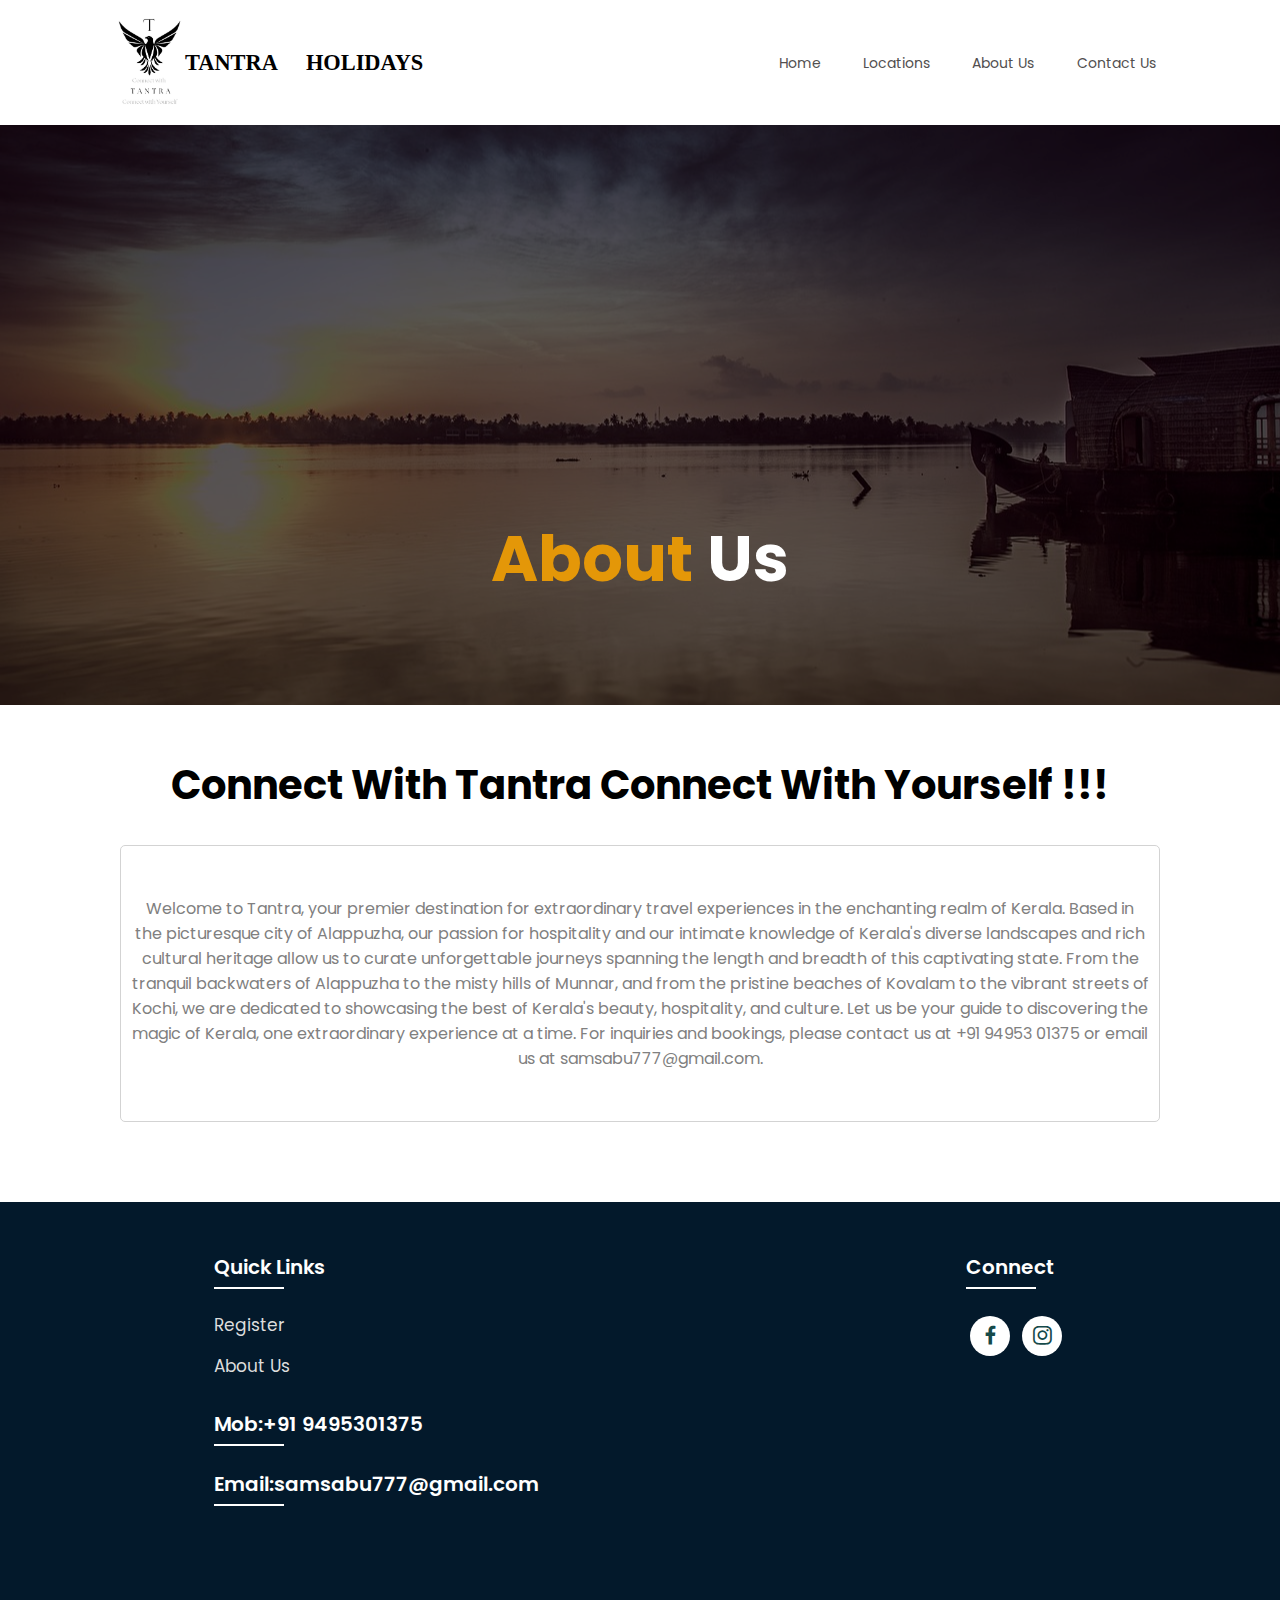
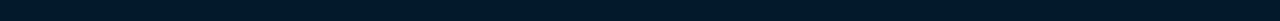
==== about.html @ 290a1324 ""edited abotus content"" ====
<!DOCTYPE html>
<html lang="en">
<head>
  <meta charset="UTF-8">
    <meta http-equiv="X-UA-Compatible" content="IE=edge">
    <meta name="viewport" content="width=device-width, initial-scale=1.0">
    <title>Tantra Holidays</title>
    <link rel="icon" href="./files/logo1.jpeg">
    <link rel="stylesheet" type="text/css" href="./css/style.css">
        <link rel="stylesheet" type="text/css" href="./css/style1.css">

    <link rel="preconnect" href="https://fonts.googleapis.com">
    <link rel="preconnect" href="https://fonts.gstatic.com" crossorigin>
    <link href="https://fonts.googleapis.com/css2?family=Paytone+One&family=Poppins:wght@100;200;300;400;500;600;700;800;900&display=swap" rel="stylesheet">
    <link rel="stylesheet"
    href="https://unpkg.com/boxicons@latest/css/boxicons.min.css">
  
  <style>
 




  .home_section {
      background-image: url('222.jpg');
      background-size: cover;
      background-position: center;
      background-repeat: no-repeat;
      color: 	#000000; /* Set text color to make it visible against the background */
      height: 580px;
    }
    .services {
    background: #fff;
    padding: 2rem 1rem;
}
   

    </style>
 
</head>
<body>
   <header>
     
    <div class="container">
      <div class="nav_bar">
        <div class="logo">
          <i class="fa-solid fa-route"></i>
            <img src="./files/logo1.jpeg" class="logo" alt="Logo" title="FirstFlight Travels " style="width:70px">
            <h4 style="font-family:emoji">TANTRA HOLIDAYS</h4>
        </div>

          <div class="menu_list">
            <a href="./index.html">Home</a>
                    <a href="./locations.html">Locations</a>
                   <!-- <a href="#package">Packages</a>-->
                    <a href="./about.html">About Us</a>
                    <a href="./contact.html">Contact Us</a>


            <!--<button class="lg_btn">Login</button>-->
          </div>
      </div>
    </div>
  </header>

  <section class="home_section">
    <div class="overlay">
      <div class="container">
        <div class="home">
          <h1><span>About</span> Us </h1>
          <div class="home_buttons">
           
            <!--<button><i class="fas fa-play"></i>Video</button>-->
          </div>
        </div>
      </div>
    </div>
  </section>
    
<section class="container">
    <div class="text">
        <h2>Connect With Tantra Connect With Yourself !!!</h2>
    </div>
    <div class="rowitems">
        <div class="container-box">
        <div class="container-image">
          
        </div>
            <p>


Welcome to Tantra, your premier destination for extraordinary travel experiences in the enchanting realm of Kerala. Based in the picturesque city of Alappuzha, our passion for hospitality and our intimate knowledge of Kerala's diverse landscapes and rich cultural heritage allow us to curate unforgettable journeys spanning the length and breadth of this captivating state. From the tranquil backwaters of Alappuzha to the misty hills of Munnar, and from the pristine beaches of Kovalam to the vibrant streets of Kochi, we are dedicated to showcasing the best of Kerala's beauty, hospitality, and culture. Let us be your guide to discovering the magic of Kerala, one extraordinary experience at a time. For inquiries and bookings, please contact us at +91 94953 01375 or email us at samsabu777@gmail.com.</p>
        </div>
    

    </div>

    </div>

</section>
<section class="footer">
    <div class="foot">
        <div class="footer-content">
            
            <div class="footlinks">
                <h4>Quick Links</h4>
                <ul>
                    <li><a href="./register.html">Register</a></li>
                    <li><a href="./about.html">About Us</a></li>
                    <!--<li><a href="./contact.html">Contact Us</a></li>-->
                    <h4 style="color:white">Mob:+91 9495301375</h4>
                    <h4 style="color:white">Email:samsabu777@gmail.com</h4>

                     
                </ul>
            </div>

            <div class="footlinks">
                <h4>Connect</h4>
                <div class="social">
                    <a href="https://www.facebook.com/mohd.rahil.blogger" target="_blank"><i class='bx bxl-facebook'></i></a>
                    <a href="https://www.instagram.com/mohdrahil101" target="_blank"><i class='bx bxl-instagram' ></i></a>
                   
                </div>
            </div>
            
        </div>
    </div>

    <div class="end">
        
    </div>
</section>
 
</body>
</html>
---- css/style.css ----
*{
    padding:0;
    margin:0;
    box-sizing:border;
    font-family:'Poppins',sans-serif;
    text-decoration: none;
    list-style: none;
    scroll-behavior: smooth;
     background-color: #03192b00;
    
}

/* Home page */

.banner{
    width:100%;
    height: 100vh;
    overflow: hidden;
    display: flex;
    justify-content: center;
    align-items: center;
}

.banner video{
    position: absolute;
    top: 0;
    left: 0;
    object-fit: cover;
    width: 100%;
    height: 100%;
    pointer-events: none;
}

.content{
    position: relative;
    z-index: 1;
    width: 100%;
    height: 100vh;
    background-image: linear-gradient(rgba(1, 0, 5, 0.3),rgba(4, 1, 17, 0.3));



}

nav{
    width: 100%;
    position: fixed;
    background-color: #03192B;
    box-shadow: 5px 5px 30px rgba(0, 0, 0, 15%);
    display: flex;
    align-items: center;
    justify-content: space-between;
}

nav .logo{
    width: 60px;
    margin: 2vh;
    margin-left: 8%;
}

nav ul li{
    list-style: none;
    display: inline-block;
    margin-left: 40px;
}

.navbar{
    display: flex;
    margin-right: 4vh;
}

.navbar a{
    color: white;
    font-size: 18px;
    padding: 10px 22px;
    border-radius: 4px;
    font-weight: 500;   
    text-decoration: none;
    transition: ease 0.40s;
}

.navbar a:hover,.navbar a.active{
    background: white;
    color: black;
    box-shadow: 5px 10px 30px rgb(85 85 85 / 20%);
    border-radius: 5px;
    
}

nav ul li a{
    text-decoration: none;
    color: rgb(255, 255, 255);
    font-size: 17px;
}

.title{
    text-decoration: none;
    /* display: inline-block; */
    font-size: 4vh;
    color: rgb(255, 255, 255);
    padding: 14px 17px;
    margin-top: 32vh;
    text-align: center;
    vertical-align: center;
}

.title h1{
    font-size: 10vh;
    text-shadow: 2px black;
    transition: ease 0.3s;
}

.title h1:hover{
    color:transparent;
    -webkit-text-stroke: 1px white;
    
}

.button{
    display: inline-block;
    margin-top:5vh;
    font-size: 25px;
    padding: 10px 30px;
    color: rgb(21, 74, 74);
    /* background-color:rgb(164, 44, 44); */
    background-color: white;
    border-radius: 20px;
    text-decoration: none;
    transition: ease 0.30s;
}

.button:hover{
    transform: scale(1.1);
    color: white;
    background-color: rgb(21, 74, 74);
    /* border: 2px solid rgb(42, 37, 68); */
    box-shadow: 5px 10px 30px rgba(0, 0, 0, 0.4);
    padding: 10px 30px;
}

/* Services */

.text h2{
    font-size: 40px;
    font-weight: 650;
    margin-top: 40px;
    margin-bottom: 10px;
    line-height: 2;
    text-align: center;
}

.rowitems{
    display: grid;
    grid-template-columns: repeat(auto-fit,minmax(100px,auto));
    gap: 25px;
    align-items: center;
    text-align: center;
    margin-top: 20px;
    margin-left: 30px ;
    margin-right: 30px;
    margin-bottom:10px ;
}

.container-box{
    border: 1px solid #d3d3d3;
    border-radius: 5px;
    padding: 50px 10px;
    transition: all 0.7s ease 0s;
    cursor: pointer;
}

.container-image img{
    height: 100px;
    width: 100px;
    padding: 10px;
    margin-bottom: 15px;
}

.container-box h4{
    font-size: 20px;
    margin-bottom: 5px;
    font-weight: 550;
}

.container-box p{
    font-size: 16px;
    color: #808080;
}

.container-box:hover{
    transform: translateX(3px);
    box-shadow: 5px 20px 50px rgba(78, 78, 78, 0.1);
    border: 1px solid transparent;
    border-radius: 0px;
}

/* Packages */

.package-title{
    text-align: center;
}

.package-title h2{
    font-size: 40px;
    font-weight: 650;
    padding-top: 75px;
    padding-bottom: 10px;
    line-height: 2;
}

.package-content{
    display: flex;
    justify-content: space-around;
    flex-wrap: wrap;
}

.image{
    position: relative;
    transition: all 0.3s cubic-bezier(0.445,0.05,0.55,0.95);
    cursor: pointer;
    filter: brightness(95%);
}

.image img{
    width: 100%;
    height: 500px;
    border-radius: 30px;
}

.image h3{
    color: white;
    position: absolute;
    font-size: 30px;
    font-weight: 600;
    text-align: center;
    top: 10px;
    right: 20px;
}

.dest-content{
    display: flex;
    flex-wrap: wrap;
    justify-content: space-between;
    align-items: center;
    padding-top: 15px;
    margin-bottom: 50px;
}

.location h4{
    font-size: 25px;
    letter-spacing: 1px;
    font-weight: 600;
    margin-bottom: 2px;
}

.pac-details li{
    font-size: 19px;
    color: #4c4c4c;
    margin-left: 15px;
    margin-bottom: 2px;
    list-style-type: disc;
}

.image:hover{
    filter: brightness(120%);
    transform: scale(1.03);
}

/* Locations */

.location-content{
    display: flex;
    justify-content: space-around;
    flex-wrap: wrap;
}

.col-content{
    position: relative;
    filter:brightness(95%);
    transition: all 0.3s cubic-bezier(0.445,0.05,0.55,0.95);

}

.col-content img{
    margin-bottom: 40px;
    height: 500px;
    border-radius: 27px;
    width: 350px;
    
}

.col-content h5{
    position: absolute;
    font-size: 25px;
    color: white;
    font-weight: 500;
    left: 20px;
    bottom: 105px;
    cursor: pointer;
}

.col-content p{
    position: absolute;
    font-size: 20px;
    color: white;
    left: 20px;
    bottom: 80px;
    cursor: pointer;
}

.col-content:hover{
    filter: brightness(120%);
    transform: scale(1.03);
    cursor: pointer;
}

/* Newsletter */

.newsletter{
    display: flex;
    flex-wrap: wrap;
    align-items: center;
    justify-content: space-around;
}

.newstext h2{
    margin-top: 100px;
    font-size: 38px;
}

.newstext p{
    font-size: 20px;
    color: #4c4c4c;
}

.newsletter form{
    margin-top: 100px;
    width: 100%;
    position: relative;
}

.newsletter form input:first-child{
    display: inline-block;
    width: 300px;
    font-size: 17px;
    outline: none;
    border: none;
    border-radius: 20px;
    padding: 20px 150px 20px 30px;
    box-shadow: 5px 10px 30px rgb(85 85 85 / 20%);
}

.newsletter form input:last-child{
    display: inline-block;
    position: absolute;
    outline: none;
    border: 2px solid transparent;
    border-radius: 20px;
    color: white;
    background-color: rgb(21, 74, 74);
    padding: 14px 30px;
    cursor: pointer;
    font-size: 17px;
    font-weight: 450;
    top: 6px;
    right: 6px;
    transition: ease 0.30s;
}

.newsletter form input:last-child:hover{
    border: 2px solid rgb(21, 74, 74);
    background-color: white;
    color: rgb(21, 74, 74);
}


/* Footer */

.footer{
    margin-top: 80px;
    background-color: rgb(21, 74, 74);
}

.foot{
    padding: 20px 0;
    background-color: #03192B;
}

.footer-content{
    display: flex;
    flex-wrap: wrap;
    justify-content: space-around;
    
}

.footlinks h4{
    margin-top: 30px;
    font-size: 20px;
    font-weight: 600;
    color: white;
    margin-bottom: 30px;
    position: relative;
}


.footlinks h4::before{
    content: "";
    position: absolute;
    height: 2px;
    width: 70px;
    left: 0;
    bottom: -7px;
    background: white;
}

.footlinks ul li{
    margin-bottom: 15px;
}

.footlinks ul li a{
    font-size: 17px;
    color: #dddddd;
    display: block;
    transition: ease 0.30s;
}

.footlinks ul li a:hover{
    transform: translate(6px);
    color: white;
}

.social a{
    font-size: 25px;
    margin: 4px;
    height: 40px;
    width: 40px;
    color: rgb(21, 74, 74);
    background-color: white;
    display: inline-flex;
    justify-content: center;
    align-items: center;
    border-radius: 20px;
    transition: ease 0.30s;
}

.social a:hover{
    transform: scale(1.2);
}

.end{
    text-align: center;
    padding-top: 60px;
    padding-bottom: 12px;
    background-color: #03192B;
}

.end p{
    font-size: 15px;
    color: white;
    letter-spacing: 1px;
    font-weight: 300;
}

/* About Us */

.aboutbody{
    background-color: #191919;
}

.about{
    width: 100%;
    padding: 78px 0px;
}

.about img{
    height: auto;
    width: 400px;
}

.abt-text{
    width: 500px;
}

.abt-text h1{
    font-size: 70px;
    color: white;
    margin-bottom: 20px;
    letter-spacing: 1px;
}

.abt-text h1 span{
    color: #fc0050;
    letter-spacing: 1px;
}

.abt-text p{
    color: white;
    font-size: 24px;
    margin-bottom: 45px;
    line-height: 30px;
    letter-spacing: 1px;
}

.main{
    width: 1130px;
    max-width: 95%;
    margin: 0 auto;
    display: flex;
    align-items: center;
    justify-content: space-around;
     background-color: #03192B;
}

.connectbtn{
    display: inline-block;
    background-color: #fc0050;
    font-size: 18px;
    color: white;
    font-weight: bold;
    padding: 13px 30px;
    border-radius: 30px;
    transition: ease 0.4s;
    border: 2px solid transparent;
    letter-spacing: 1px;
}

.connectbtn:hover{
    background-color: transparent;
    border: 2px solid #fc0050;
    transform: scale(1.1);
}

.connect-section{
    margin-top: 26px;
}


.social-icons a{
    height: 40px;
    width: 40px;
    margin: 4px;
    font-size: 30px;
    color: #101010;
    background-color: white;
    border-radius: 20px;
    display: inline-flex;
    justify-content: center;
    align-items: center;
    transition: ease 0.30s;
}

.social-icons a:hover{
    transform: scale(1.2);
}

/* Contact Us */

.contactbody{
    background-color: #101010;
    background-repeat: no-repeat;
    background-size: cover;
    
}

.contact{
    padding: 110px 30%;
    height: 100%;
    min-height: 100vh;
}

.contact-form h1{
    font-size: 80px;
    color: white;
    margin-bottom: 20px;
}

.contact-form h1 span{
    color:#fc0050;
}

.contact-form p{
    color: white;
    line-height: 30px;
    letter-spacing: 1px;
    font-size: 23px;
    margin-bottom: 20px;
}


.contact-form form input,form textarea{
    width: 100%;
    padding: 17px;
    border: none;
    outline: none;
    background-color: #191919;
    font-size: 20px;
    color: white;
    margin-bottom: 10px;
    border-radius: 10px;
}

.contact-form form .submit-btn{
    display: inline-block;
    background-color: #fc0050;
    font-size: 27px;
    font-weight: 600px;
    border: 2px solid transparent;
    border-radius: 40px;
    width: 220px;
    cursor: pointer;
    transition: ease 0.30s;

}

.contact-form form .submit-btn:hover{
    border: 2px solid #fc0050;
    background-color: transparent;
    transform: scale(1.1);

}

/* Registration Form */

.register-body{
    background-color: #101010;
    background-repeat: no-repeat;
    background-size: cover;

}

.registration{
    padding: 110px 30%;
    height: 100%;
    min-height: 100vh;
}

.register-form h1{
    font-size: 80px;
    color: white;
    margin-bottom: 20px;
}
.register-form h1 span{
    color: #fc0050;
}

.register-form{
    color: white;
    font-size: 20px;
}

.register-form form input{
    color: white;
    padding: 17px;
    background-color: #191919;
    font-size: 20px;
    outline: none;
    border: none;
    border-radius: 10px;
    margin-bottom: 20px;
    
}
.register-form h4{
    font-size: 22px;
    font-weight: 500;
    margin-top: 20px;
    color: #fc0050;
}


.register-form form .submitbtn{
    display: inline-block;
    background-color: #fc0050;
    font-size: 27px;
    font-weight: 600px;
    border: 2px solid transparent;
    border-radius: 60px;
    width: 220px;
    cursor: pointer;
    transition: ease 0.30s;
}

.register-form form .submitbtn:hover{
    border: 2px solid #fc0050;
    background-color: transparent;
    transform: scale(1.1);
}


.location-body{
    background-color: #191919;
    color: white;
}

.location-section{
    padding: 110px;
    height: 100%;
    min-height: 100vh;
}

.location-heading h1{
    margin-top: 20px;
    font-size: 60px;
    margin-bottom: 20px;
}

.location-heading h1 span{
    color: #fc0050;
}

.location-detail h1{
    padding-top: 60px;
    color: #fc0050;
    font-size: 40px;
}

.location-detail p{
    font-size: 20px;
    margin-top: 40px;
    margin-bottom: 10px;
}

.location-img img{
    height: 400px;
    width: 400px;
    margin-top: 30px;
    margin-bottom: 30px;
}

.stars i{
    font-size: 20px;
    color: rgb(197, 167, 44);
}
---- css/style1.css ----
/*
Click nbfs://nbhost/SystemFileSystem/Templates/Licenses/license-default.txt to change this license
Click nbfs://nbhost/SystemFileSystem/Templates/JSP_Servlet/CascadeStyleSheet.css to edit this template
*/
/* 
    Created on : 29-Sept-2023, 2:49:14 pm
    Author     : hp
*/

/*  import google fonts */
@import url('https://fonts.googleapis.com/css2?family=Poppins:wght@400;500;600;700&family=Work+Sans:ital,wght@0,400;0,500;1,300&display=swap');
*{
  margin: 0;
  padding: 0;
  border: none;
  outline: none;
  text-decoration: none;
  box-sizing: border-box;
  font-family: "Poppins", sans-serif;
}
.container{
  width: 1100px;
  margin: auto;
}
.nav_bar{
  padding: 15px;
  display: flex;
  align-items: center;
  justify-content: space-between;
}
.logo{
  display: flex;
  align-items: center;
  font-size: 1.4rem;
}
.logo i{
  margin-right: 10px;
  color: rgb(228, 151, 8);
  font-size: 1.8rem;
}

/* menu list style */
.menu_list a{
  margin: 1.2rem;
  font-size: 14px;
  color: rgb(82, 79, 79);
}
.lg_btn{
  margin-left: 2rem;
  padding: 5px 1rem;
  border-radius: 10px;
  color: #fff;
  background: rgb(228, 151, 8);
  cursor: pointer;
}
.menu_list a:hover{
  color: #000;
}

/* Home section style */
.home_section{
  background-image: url(./pic/bg.jpg);
  background-size: cover;
  height: 100vh;
}
.overlay{
  height: 100%;
  background: rgba(0, 0, 0, 0.6);
}
.home{
  height: 100vh;
  display: flex;
  flex-direction: column;
  align-items: center;
  justify-content: center;
  text-align: center;
}
.home h1{
  font-size: 4rem;
  color: #fff;
  text-transform: capitalize;
}
.home span{
  color: rgb(228, 151, 8);
}
.home_buttons{
  margin-top: 2rem;
}
.home_buttons button{
  padding: 10px 1rem;
  border-radius: 10px;
  margin: 1rem;
  cursor: pointer;
  font-size: 1rem;
}
.home_buttons button i{
  margin-right: 10px;
}
.home_buttons .btn1{
  background: rgb(228, 151, 8);
  color: #fff;
}

/* services */
.services{
  background: rgb(223, 223, 223);
  padding: 2rem 1rem;
}
.services .title{
  text-align: center;
}
.title h1{
  font-size: 2rem;
  text-transform: capitalize;
}
.title span{
  color: rgb(228, 151, 8);
}
.title .slogan{
  font-size: 1rem;
  color: gray;
}
.services_boxes{
  display: flex;
  align-items: center;
  justify-content: center;
  margin-top: 1rem;
}
.box{
  width: 320px;
  background: #fff;
  padding: 2rem;
  margin: 1rem 2rem;
  text-align: center;
  border-radius: 10px;
  border: 2px solid transparent;
  box-shadow: 1px 30px 20px rgba(0, 0, 0, 0.1);
}
.box i{
  font-size: 4rem;
  color: rgb(228, 151, 8);
  margin-bottom: 2rem;
}
.box p{
  color: gray;
  margin-top: 10px;
}
.box:hover, .br{
  border: 2px solid rgb(228, 151, 8);
}
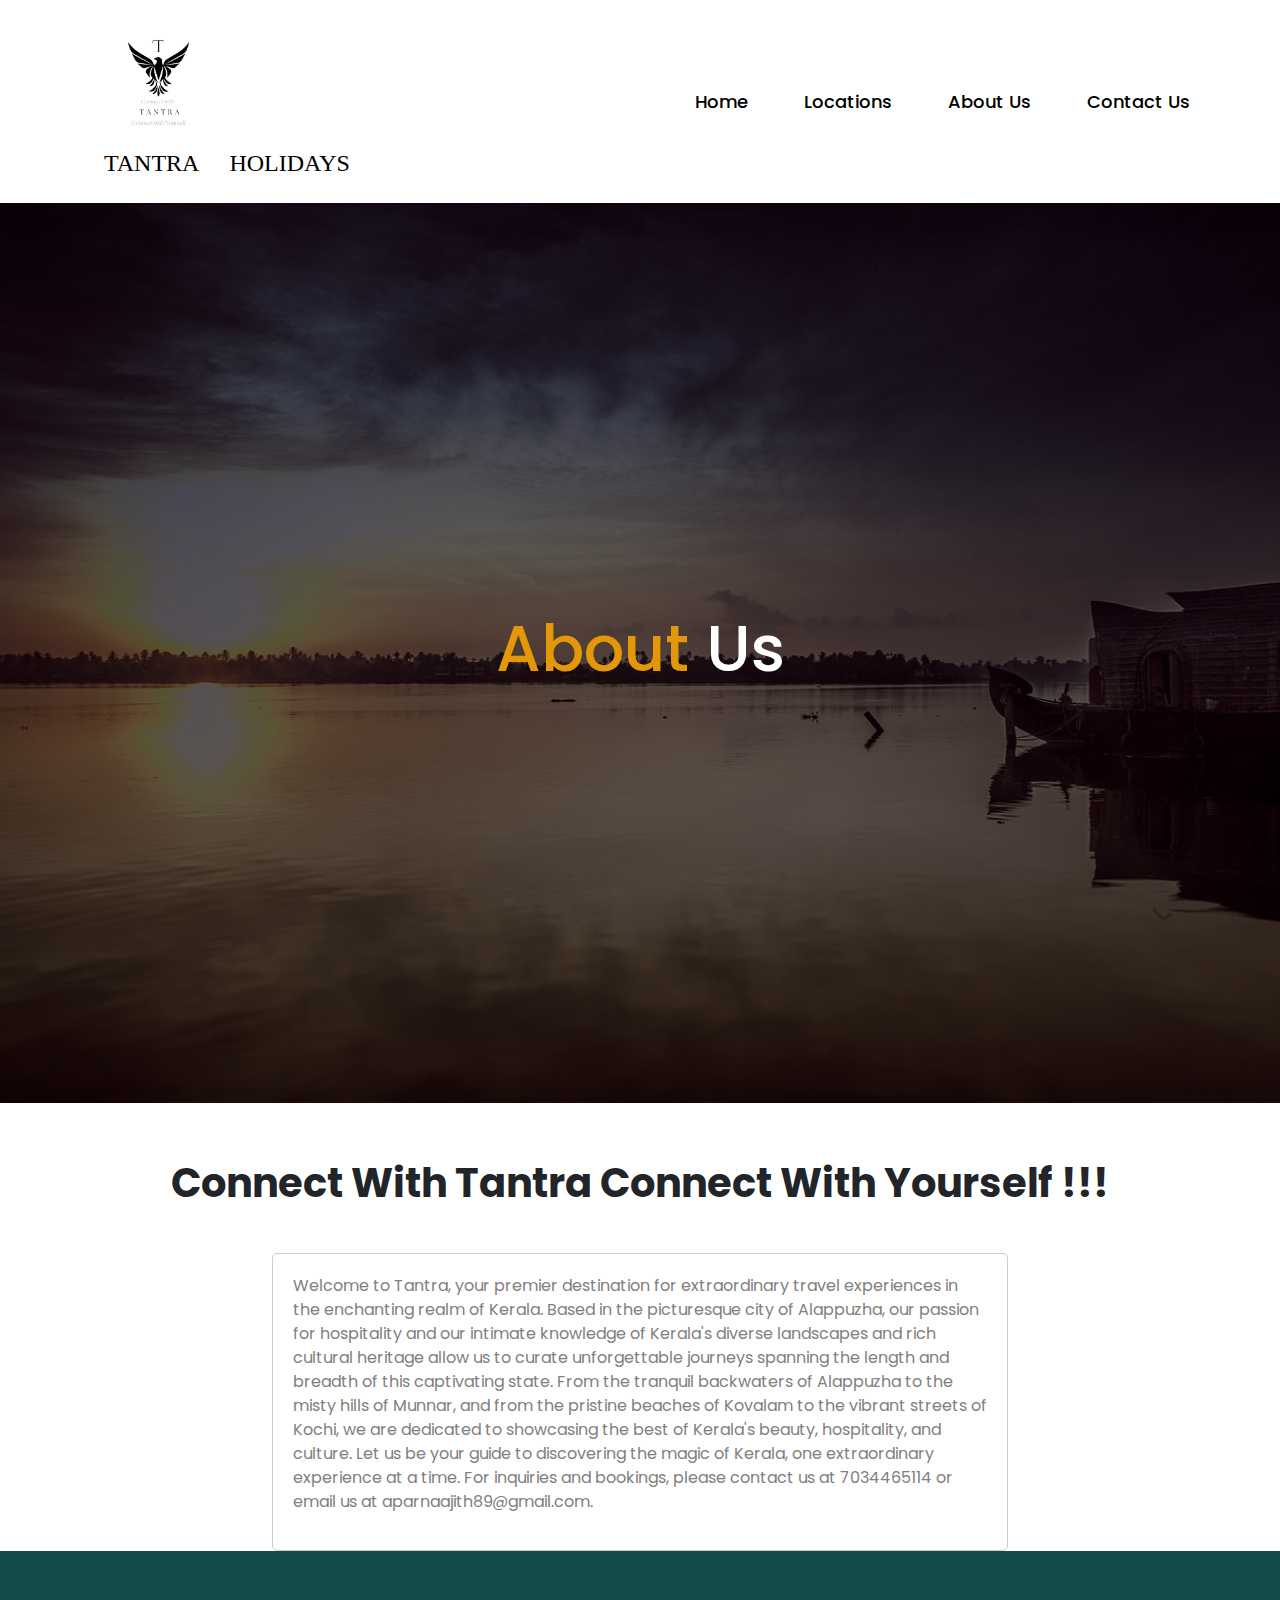
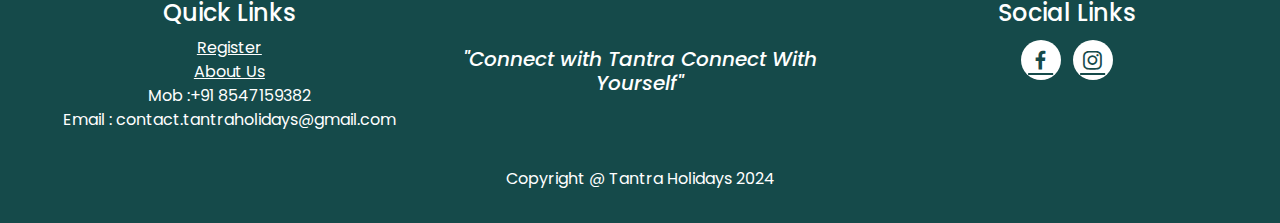
==== commit c8d8aecb: "Update about.html" ====
--- a/about.html
+++ b/about.html
@@ -1,136 +1,146 @@
 <!DOCTYPE html>
 <html lang="en">
 <head>
-  <meta charset="UTF-8">
-    <meta http-equiv="X-UA-Compatible" content="IE=edge">
+    <meta charset="UTF-8">
     <meta name="viewport" content="width=device-width, initial-scale=1.0">
-    <title>Tantra Holidays</title>
-    <link rel="icon" href="./files/logo1.jpeg">
+  <title>Tantra Holidays</title>
+    <link rel="icon" href="./files/logo1.jpg">
     <link rel="stylesheet" type="text/css" href="./css/style.css">
-        <link rel="stylesheet" type="text/css" href="./css/style1.css">
-
+    <link rel="stylesheet" type="text/css" href="./css/style1.css">
+    <link href="https://cdn.jsdelivr.net/npm/bootstrap@5.3.3/dist/css/bootstrap.min.css" rel="stylesheet">
     <link rel="preconnect" href="https://fonts.googleapis.com">
     <link rel="preconnect" href="https://fonts.gstatic.com" crossorigin>
     <link href="https://fonts.googleapis.com/css2?family=Paytone+One&family=Poppins:wght@100;200;300;400;500;600;700;800;900&display=swap" rel="stylesheet">
-    <link rel="stylesheet"
-    href="https://unpkg.com/boxicons@latest/css/boxicons.min.css">
-  
-  <style>
- 
-
-
-
-
-  .home_section {
-      background-image: url('222.jpg');
-      background-size: cover;
-      background-position: center;
-      background-repeat: no-repeat;
-      color: 	#000000; /* Set text color to make it visible against the background */
-      height: 580px;
-    }
-    .services {
-    background: #fff;
-    padding: 2rem 1rem;
+    <link rel="stylesheet" href="https://unpkg.com/boxicons@latest/css/boxicons.min.css">
+    <style>
+       
+        .container-box {
+            padding: 20px;
+            margin-top: 20px;
+            border: 1px solid #ccc;
+            border-radius: 5px;
+        }
+           .home_section {
+            background-image: url('222.jpg');
+             background-size: cover; /* This makes the image cover the entire container */
+    background-position: center; /* This centers the image */
+    background-repeat: no-repeat; /* This prevents the image from repeating */
+    height: 100vh; /* This sets the height to 100% of the viewport height */
+        }
+        
+        .navbar {
+            background-color: white; /* Set background to white */
+        }
+        .navbar-nav .nav-link {
+            color: black; /* Set font color to black */
+        }
+        .navbar-nav .nav-link:hover {
+            color: #6c757d; /* Change color on hover */
+        }
+        .location-content .col-content {
+            text-align: center;
+        }
+        .location-content .col-content {
+    display: flex;
+    flex-direction: column;
+    align-items: center; /* Center content horizontally */
 }
-   
-
     </style>
- 
 </head>
 <body>
-   <header>
-     
-    <div class="container">
-      <div class="nav_bar">
-        <div class="logo">
-          <i class="fa-solid fa-route"></i>
-            <img src="./files/logo1.jpeg" class="logo" alt="Logo" title="FirstFlight Travels " style="width:70px">
-            <h4 style="font-family:emoji">TANTRA HOLIDAYS</h4>
+
+<header>
+    <nav class="navbar navbar-expand-lg navbar-light" style="background-color:white">
+        <div class="container">
+            <a class="navbar-brand" href="#">
+                <img src="./files/logo1.jpeg" class="logo" alt="Logo" title="FirstFlight Travels" style="width:70px">
+                <h4 style="font-family:emoji;color:black">TANTRA HOLIDAYS</h4>
+            </a>
+            <button class="navbar-toggler" type="button" data-bs-toggle="collapse" data-bs-target="#navbarNav" aria-controls="navbarNav" aria-expanded="false" aria-label="Toggle navigation">
+                <span class="navbar-toggler-icon"></span>
+            </button>
+            <div class="collapse navbar-collapse justify-content-end" id="navbarNav">
+                <ul class="navbar-nav">
+                    <li class="nav-item">
+                        <a class="nav-link" href="./index.html">Home</a>
+                    </li>
+                    <li class="nav-item">
+                        <a class="nav-link" href="./locations.html">Locations</a>
+                    </li>
+                    <li class="nav-item">
+                        <a class="nav-link" href="./about.html">About Us</a>
+                    </li>
+                    <li class="nav-item">
+                        <a class="nav-link" href="./contact.html">Contact Us</a>
+                    </li>
+                </ul>
+            </div>
         </div>
+    </nav>
+</header>
 
-          <div class="menu_list">
-            <a href="./index.html">Home</a>
-                    <a href="./locations.html">Locations</a>
-                   <!-- <a href="#package">Packages</a>-->
-                    <a href="./about.html">About Us</a>
-                    <a href="./contact.html">Contact Us</a>
+<section class="home_section" id="home">
+    <div class="overlay">
+        <div class="container">
+            <div class="home">
+                <h1><span>About </span> Us </h1>
+            </div>
+        </div>
+    </div>
+</section>
 
-
-            <!--<button class="lg_btn">Login</button>-->
-          </div>
-      </div>
-    </div>
-  </header>
-
-  <section class="home_section">
-    <div class="overlay">
-      <div class="container">
-        <div class="home">
-          <h1><span>About</span> Us </h1>
-          <div class="home_buttons">
-           
-            <!--<button><i class="fas fa-play"></i>Video</button>-->
-          </div>
-        </div>
-      </div>
-    </div>
-  </section>
-    
 <section class="container">
-    <div class="text">
+    <div class="text text-center">
         <h2>Connect With Tantra Connect With Yourself !!!</h2>
     </div>
-    <div class="rowitems">
-        <div class="container-box">
-        <div class="container-image">
-          
-        </div>
-            <p>
-
-
-Welcome to Tantra, your premier destination for extraordinary travel experiences in the enchanting realm of Kerala. Based in the picturesque city of Alappuzha, our passion for hospitality and our intimate knowledge of Kerala's diverse landscapes and rich cultural heritage allow us to curate unforgettable journeys spanning the length and breadth of this captivating state. From the tranquil backwaters of Alappuzha to the misty hills of Munnar, and from the pristine beaches of Kovalam to the vibrant streets of Kochi, we are dedicated to showcasing the best of Kerala's beauty, hospitality, and culture. Let us be your guide to discovering the magic of Kerala, one extraordinary experience at a time. For inquiries and bookings, please contact us at +91 94953 01375 or email us at samsabu777@gmail.com.</p>
-        </div>
-    
-
-    </div>
-
-    </div>
-
-</section>
-<section class="footer">
-    <div class="foot">
-        <div class="footer-content">
-            
-            <div class="footlinks">
-                <h4>Quick Links</h4>
-                <ul>
-                    <li><a href="./register.html">Register</a></li>
-                    <li><a href="./about.html">About Us</a></li>
-                    <!--<li><a href="./contact.html">Contact Us</a></li>-->
-                    <h4 style="color:white">Mob:+91 9495301375</h4>
-                    <h4 style="color:white">Email:samsabu777@gmail.com</h4>
-
-                     
-                </ul>
+    <div class="row justify-content-center">
+        <div class="col-md-8">
+            <div class="container-box">
+                <div class="container-image">
+                    <!-- You can add images here -->
+                </div>
+                <p>Welcome to Tantra, your premier destination for extraordinary travel experiences in the enchanting realm of Kerala. Based in the picturesque city of Alappuzha, our passion for hospitality and our intimate knowledge of Kerala's diverse landscapes and rich cultural heritage allow us to curate unforgettable journeys spanning the length and breadth of this captivating state. From the tranquil backwaters of Alappuzha to the misty hills of Munnar, and from the pristine beaches of Kovalam to the vibrant streets of Kochi, we are dedicated to showcasing the best of Kerala's beauty, hospitality, and culture. Let us be your guide to discovering the magic of Kerala, one extraordinary experience at a time. For inquiries and bookings, please contact us at 7034465114 or email us at aparnaajith89@gmail.com.</p>
             </div>
-
-            <div class="footlinks">
-                <h4>Connect</h4>
-                <div class="social">
-                    <a href="https://www.facebook.com/mohd.rahil.blogger" target="_blank"><i class='bx bxl-facebook'></i></a>
-                    <a href="https://www.instagram.com/mohdrahil101" target="_blank"><i class='bx bxl-instagram' ></i></a>
-                   
-                </div>
-            </div>
-            
         </div>
     </div>
+</section>
 
-    <div class="end">
-        
+<!-- Footer Section New  -->
+<footer>
+    <div class="container-fluid  pb-2" style="background-color: rgb(21, 74, 74)">
+        <div class="row text-center pt-5">
+             <div class="footer-content">
+                <div class="row">
+                    <div class="col-md-4">
+                        <ul>
+                            <h4 class="text-white">Quick Links</h4>
+                            <li><a href="./register.html"  class="text-white">Register</a></li>
+                            <li><a href="./about.html" class="text-white">About Us</a></li>
+                            <li style="color:white">Mob :+91 8547159382</li>
+                            <li style="color:white">Email : contact.tantraholidays@gmail.com</li>
+                            
+                        </ul>
+                    </div>
+                    <div class="col-md-4">
+                        <h5 class="text-white pt-5 pb-5"><i>"Connect with Tantra Connect With Yourself"</i></h5>
+                    </div>
+                    <div class="col-md-4">  
+                        <h4 class="text-white">Social Links</h4>
+                        <div class="social">
+                            <a href="https://www.facebook.com/profile.php?id=61559504773654&mibextid=ZbWKwL" target="_blank"><i class='bx bxl-facebook'></i></a>
+                            <a href="https://www.instagram.com/tantra_holidays?igsh=dW1mcHowemJ1Z2p5" target="_blank"><i class='bx bxl-instagram'></i></a>
+                        </div>
+                  </div>
+            <div>
+                <p class="text-center text-white pt-3 pb-2">Copyright @ Tantra Holidays 2024</p>
+            </div>
+        </div>
     </div>
-</section>
- 
+</footer> 
+
+<script src="https://code.jquery.com/jquery-3.5.1.slim.min.js"></script>
+<script src="https://cdn.jsdelivr.net/npm/@popperjs/core@2.5.3/dist/umd/popper.min.js"></script>
+<script src="https://stackpath.bootstrapcdn.com/bootstrap/4.5.2/js/bootstrap.min.js"></script>
+
 </body>
 </html>
--- a/css/style.css
+++ b/css/style.css
@@ -376,31 +376,31 @@
 
 /* Footer */
 
-.footer{
+/* .footer{
     margin-top: 80px;
     background-color: rgb(21, 74, 74);
-}
+} */
 
 .foot{
     padding: 20px 0;
     background-color: #03192B;
 }
 
-.footer-content{
+/* .footer-content{
     display: flex;
     flex-wrap: wrap;
     justify-content: space-around;
     
-}
-
-.footlinks h4{
+} */
+
+/* .footlinks h4{
     margin-top: 30px;
     font-size: 20px;
     font-weight: 600;
     color: white;
     margin-bottom: 30px;
     position: relative;
-}
+} */
 
 
 .footlinks h4::before{
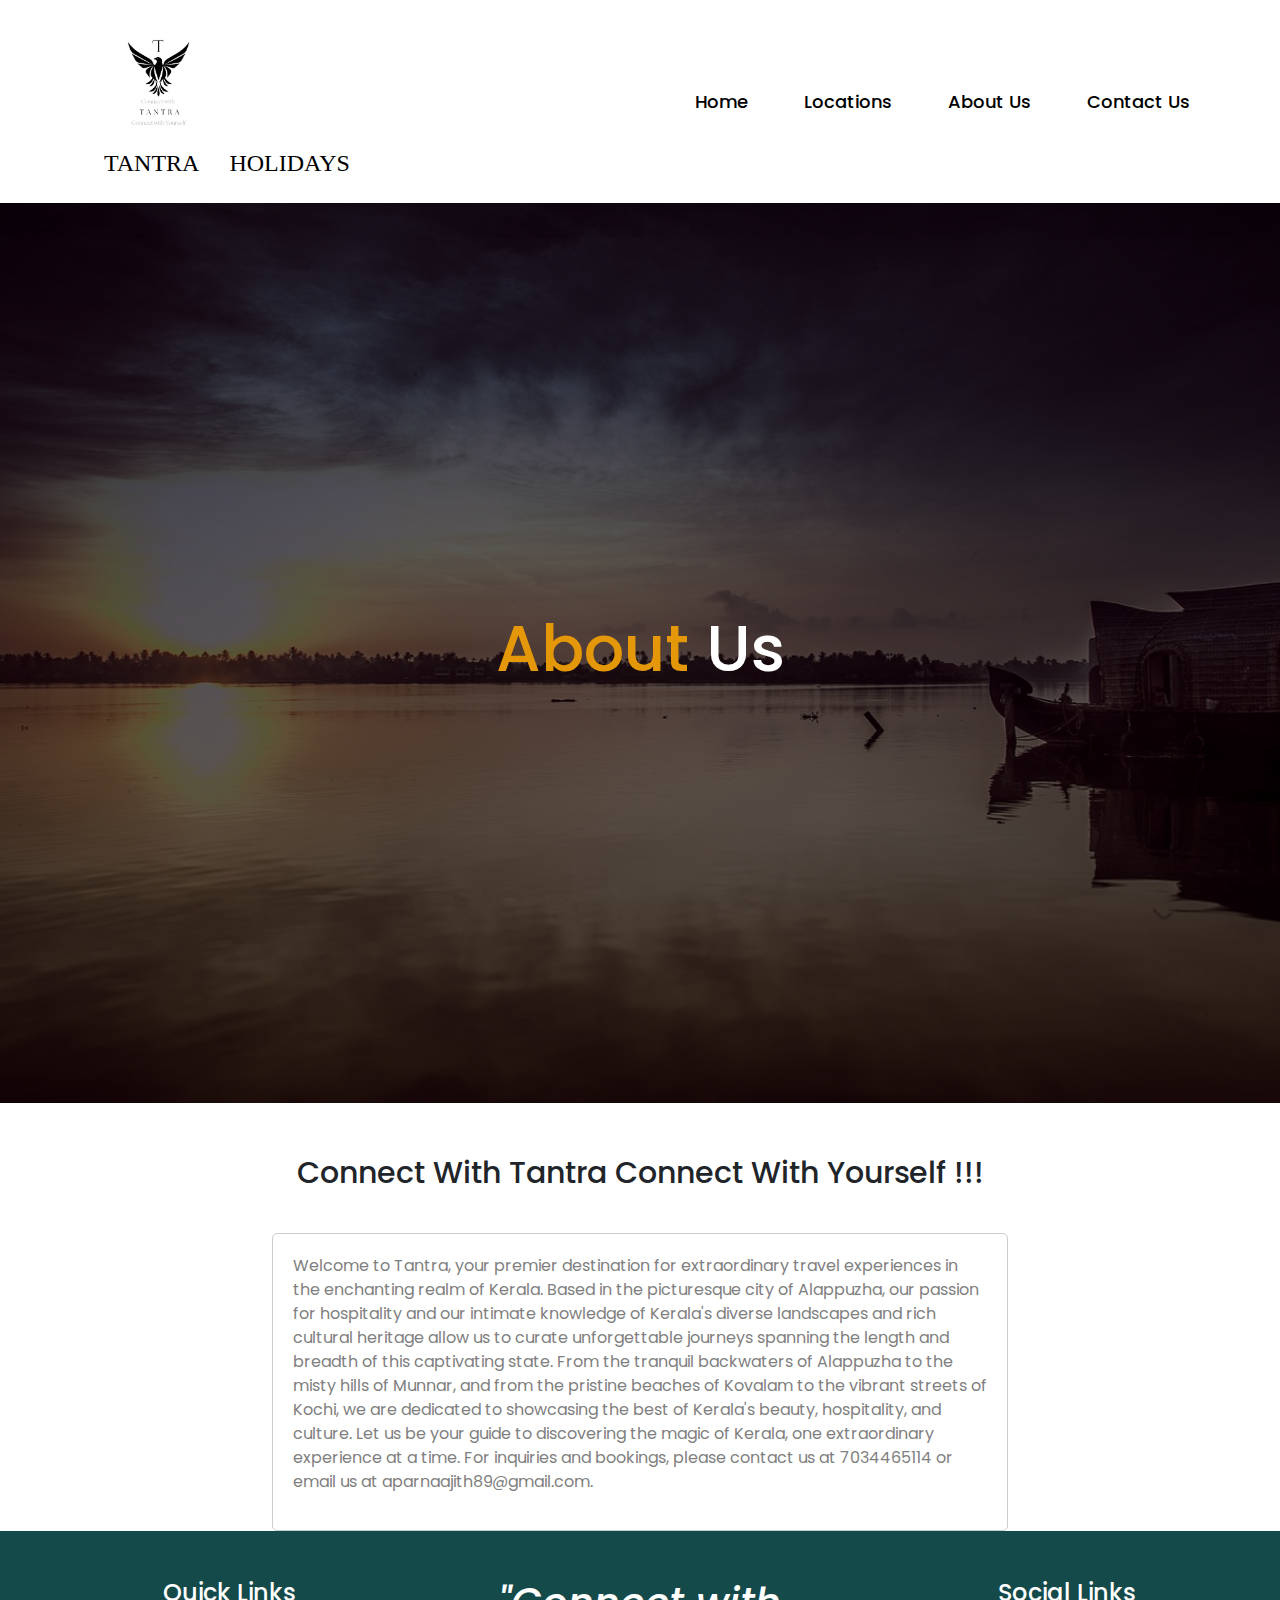
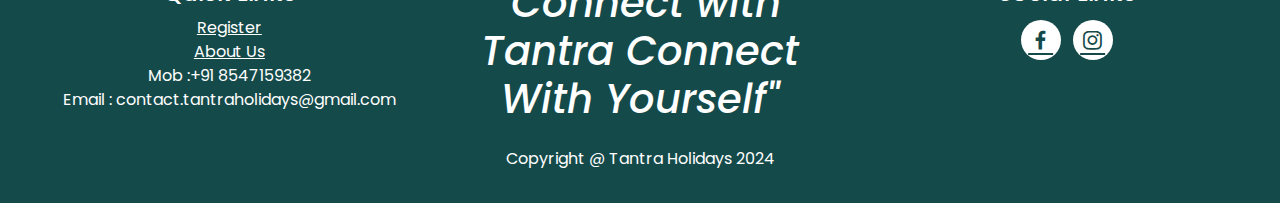
==== commit 49b92047: "Update about.html" ====
--- a/about.html
+++ b/about.html
@@ -20,6 +20,15 @@
             border: 1px solid #ccc;
             border-radius: 5px;
         }
+        .text h2{
+    font-size: 30px;
+    font-weight: 500;
+    margin-top: 40px;
+    margin-bottom: 10px;
+    line-height: 2;
+    text-align: center;
+}
+
            .home_section {
             background-image: url('222.jpg');
              background-size: cover; /* This makes the image cover the entire container */
@@ -122,7 +131,7 @@
                         </ul>
                     </div>
                     <div class="col-md-4">
-                        <h5 class="text-white pt-5 pb-5"><i>"Connect with Tantra Connect With Yourself"</i></h5>
+                        <h1 class="text-white pt-8 pb-8" ><i>"Connect with Tantra Connect With Yourself"</i></h1>
                     </div>
                     <div class="col-md-4">  
                         <h4 class="text-white">Social Links</h4>
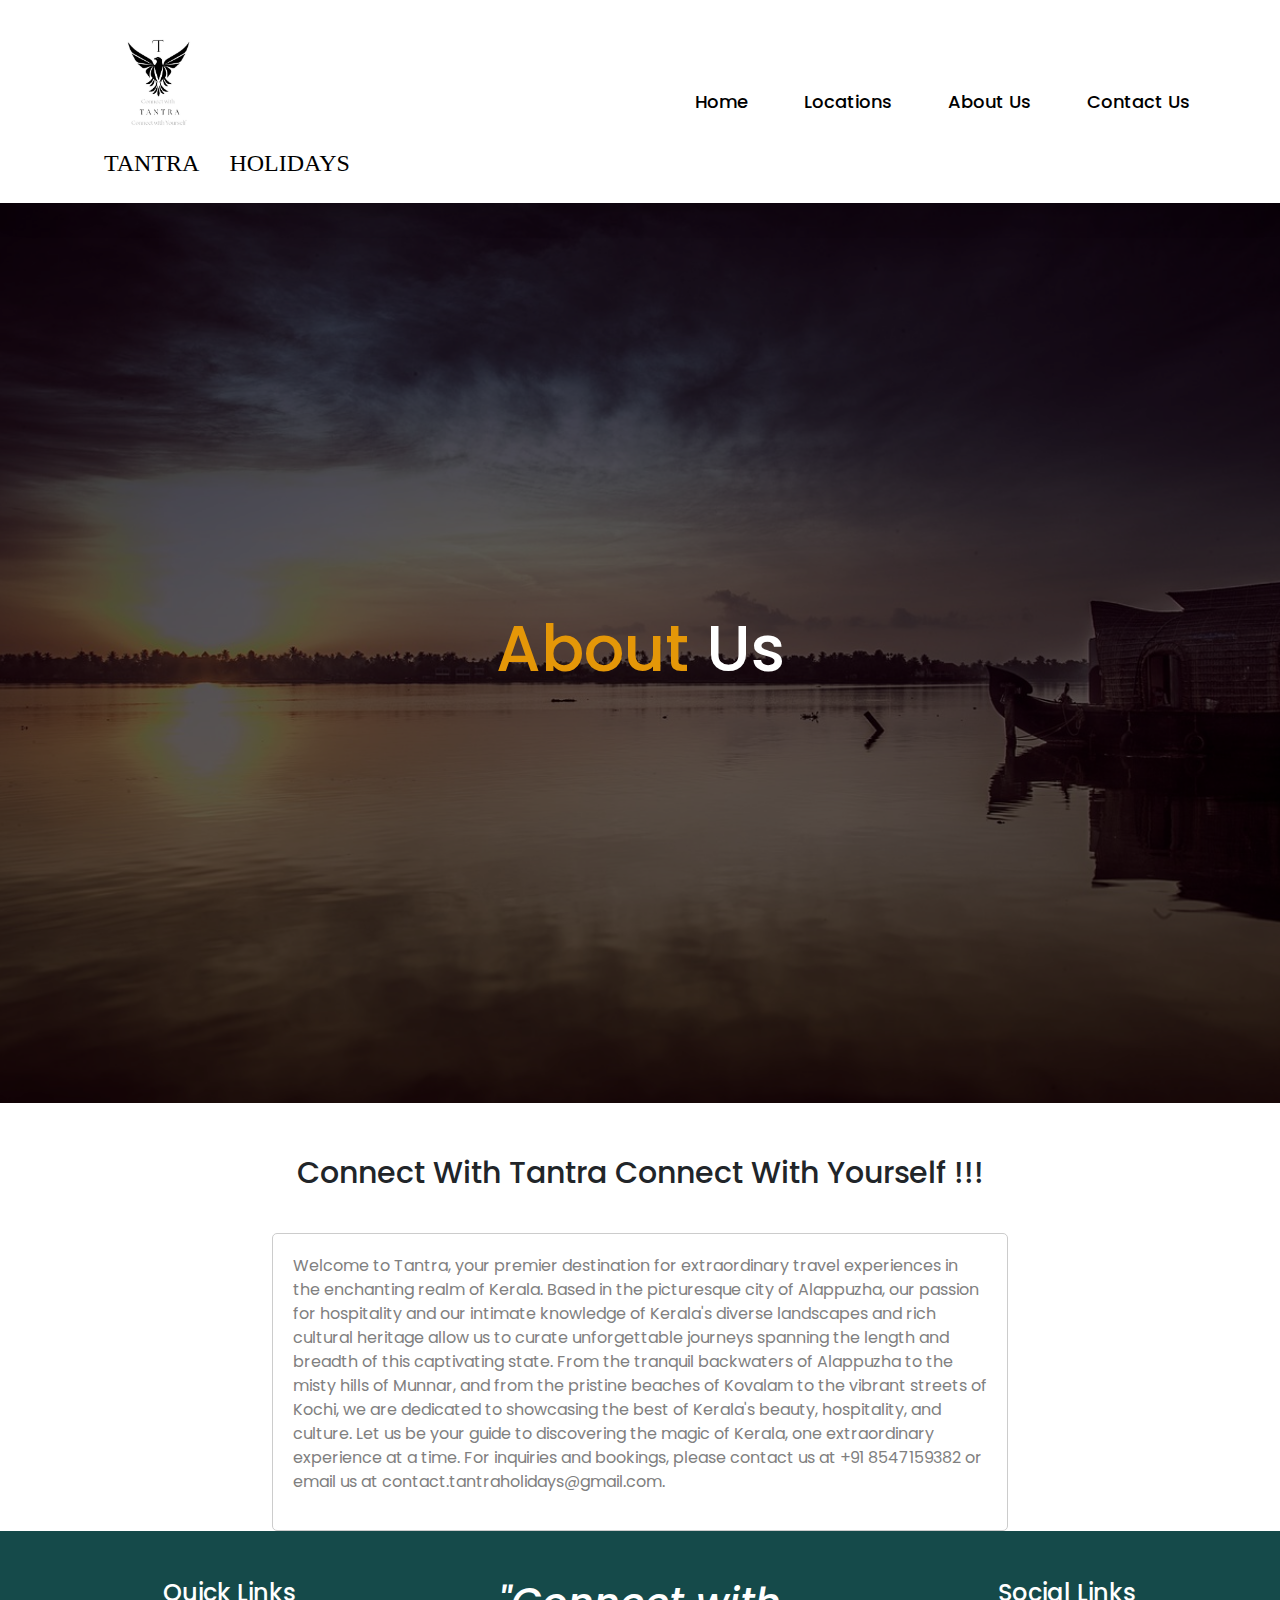
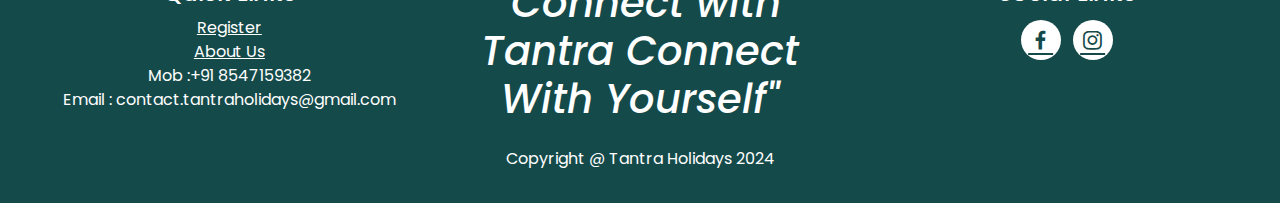
==== commit a84c5ba2: "Update about.html" ====
--- a/about.html
+++ b/about.html
@@ -108,7 +108,7 @@
                 <div class="container-image">
                     <!-- You can add images here -->
                 </div>
-                <p>Welcome to Tantra, your premier destination for extraordinary travel experiences in the enchanting realm of Kerala. Based in the picturesque city of Alappuzha, our passion for hospitality and our intimate knowledge of Kerala's diverse landscapes and rich cultural heritage allow us to curate unforgettable journeys spanning the length and breadth of this captivating state. From the tranquil backwaters of Alappuzha to the misty hills of Munnar, and from the pristine beaches of Kovalam to the vibrant streets of Kochi, we are dedicated to showcasing the best of Kerala's beauty, hospitality, and culture. Let us be your guide to discovering the magic of Kerala, one extraordinary experience at a time. For inquiries and bookings, please contact us at 7034465114 or email us at aparnaajith89@gmail.com.</p>
+                <p>Welcome to Tantra, your premier destination for extraordinary travel experiences in the enchanting realm of Kerala. Based in the picturesque city of Alappuzha, our passion for hospitality and our intimate knowledge of Kerala's diverse landscapes and rich cultural heritage allow us to curate unforgettable journeys spanning the length and breadth of this captivating state. From the tranquil backwaters of Alappuzha to the misty hills of Munnar, and from the pristine beaches of Kovalam to the vibrant streets of Kochi, we are dedicated to showcasing the best of Kerala's beauty, hospitality, and culture. Let us be your guide to discovering the magic of Kerala, one extraordinary experience at a time. For inquiries and bookings, please contact us at +91 8547159382 or email us at contact.tantraholidays@gmail.com.</p>
             </div>
         </div>
     </div>
@@ -150,6 +150,9 @@
 <script src="https://code.jquery.com/jquery-3.5.1.slim.min.js"></script>
 <script src="https://cdn.jsdelivr.net/npm/@popperjs/core@2.5.3/dist/umd/popper.min.js"></script>
 <script src="https://stackpath.bootstrapcdn.com/bootstrap/4.5.2/js/bootstrap.min.js"></script>
+            <!-- Bootstrap Bundle with Popper -->
+<script src="https://cdn.jsdelivr.net/npm/bootstrap@5.3.3/dist/js/bootstrap.bundle.min.js" integrity="sha384-YvpcrYf0tY3lHB60NNkmXc5s9fDVZLESaAA55NDzOxhy9GkcIdslK1eN7N6jIeHz" crossorigin="anonymous"></script>
+
 
 </body>
 </html>
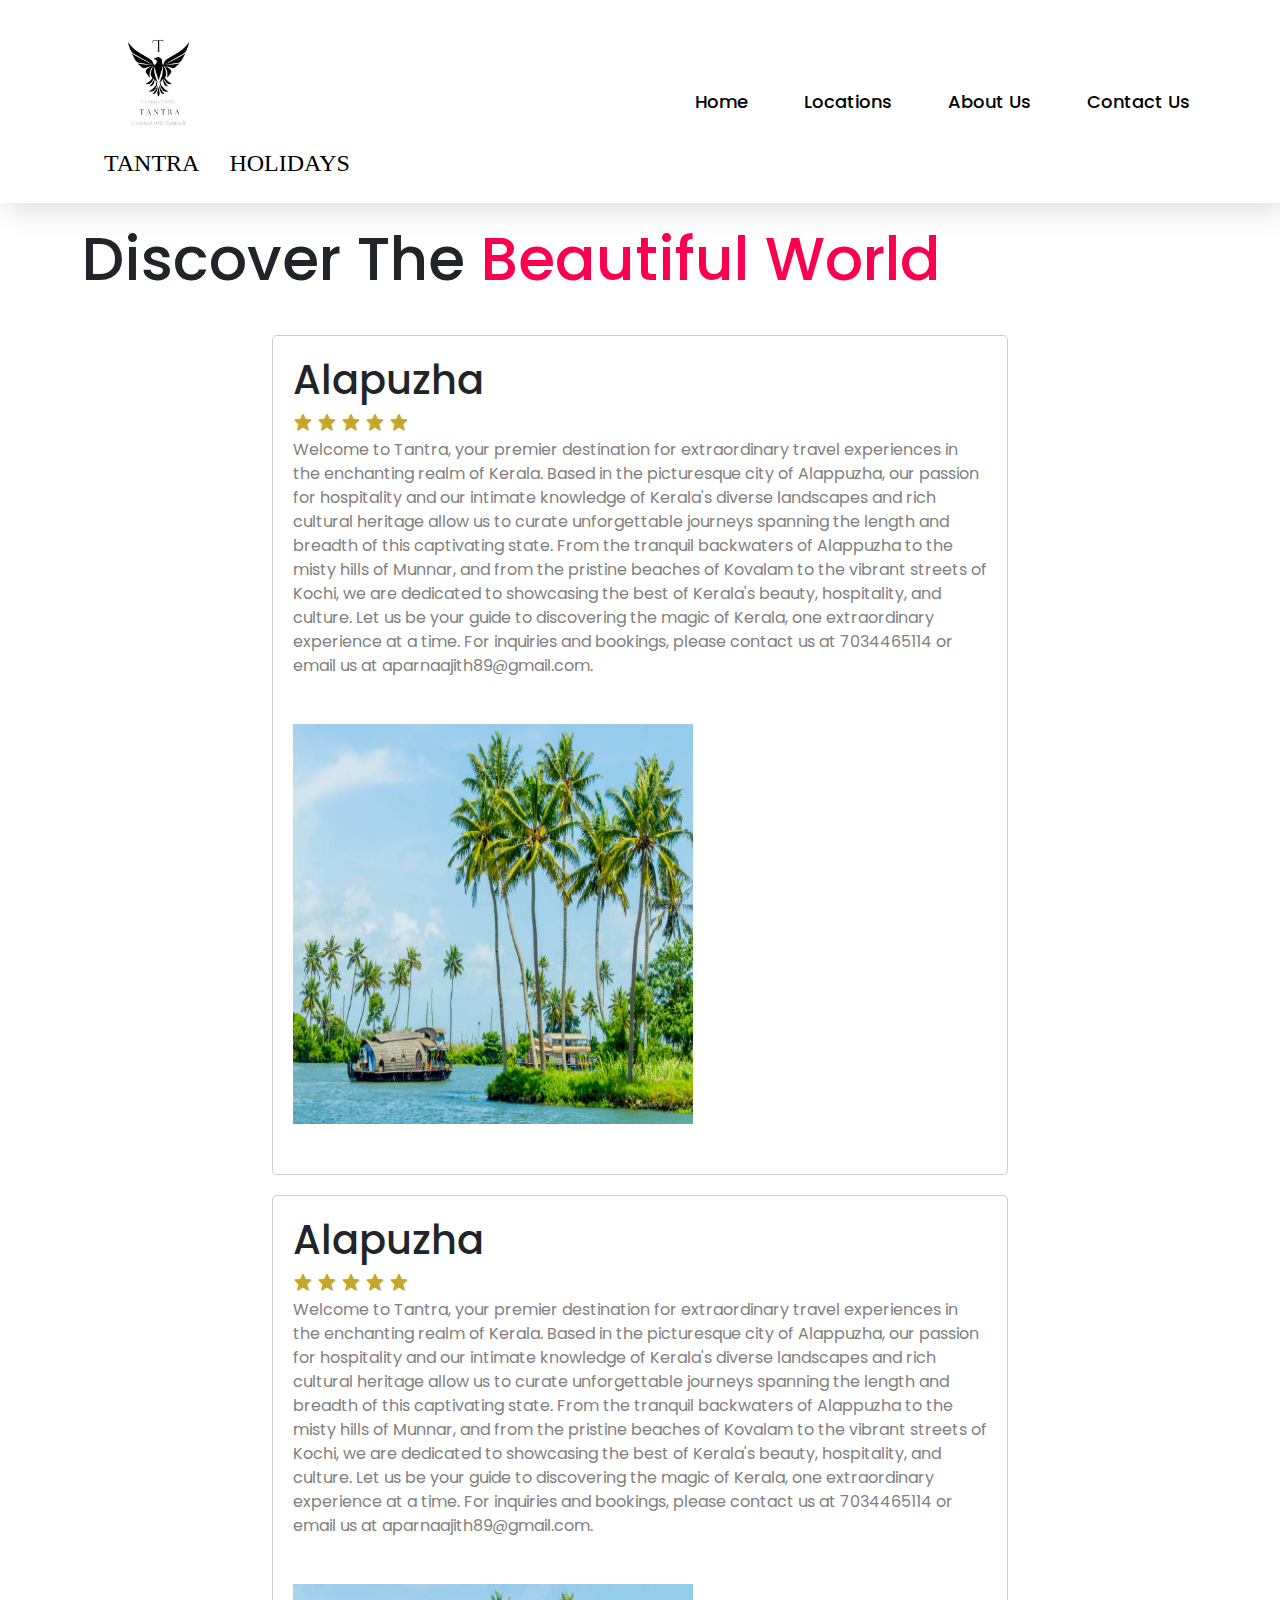
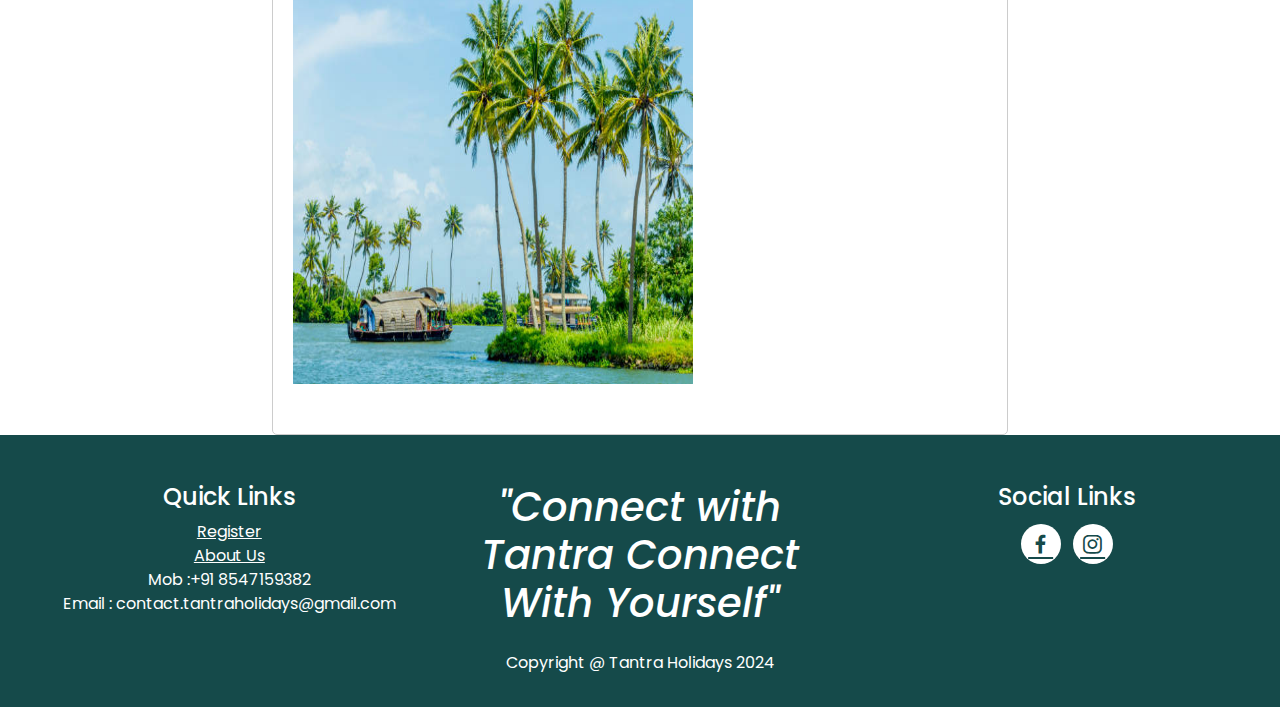
==== commit b1d647f0: "Update about.html" ====
--- a/about.html
+++ b/about.html
@@ -88,19 +88,32 @@
     </nav>
 </header>
 
-<section class="home_section" id="home">
-    <div class="overlay">
-        <div class="container">
-            <div class="home">
-                <h1><span>About </span> Us </h1>
+
+
+<section class="container">
+    <div class="location-heading">
+            <h1>Discover The <span>Beautiful World</span></h1>
+        </div>
+    <div class="row justify-content-center">
+        <div class="col-md-8">
+            <div class="container-box">
+                <div class="container-image">
+                    <!-- You can add images here -->
+                </div>
+                <h1>Alapuzha</h1>
+                <div class="stars">
+                <i class='bx bxs-star'></i>
+                <i class='bx bxs-star'></i>
+                <i class='bx bxs-star'></i>
+                <i class='bx bxs-star'></i>
+                <i class='bx bxs-star'></i>
+            </div>
+                <p>Welcome to Tantra, your premier destination for extraordinary travel experiences in the enchanting realm of Kerala. Based in the picturesque city of Alappuzha, our passion for hospitality and our intimate knowledge of Kerala's diverse landscapes and rich cultural heritage allow us to curate unforgettable journeys spanning the length and breadth of this captivating state. From the tranquil backwaters of Alappuzha to the misty hills of Munnar, and from the pristine beaches of Kovalam to the vibrant streets of Kochi, we are dedicated to showcasing the best of Kerala's beauty, hospitality, and culture. Let us be your guide to discovering the magic of Kerala, one extraordinary experience at a time. For inquiries and bookings, please contact us at 7034465114 or email us at aparnaajith89@gmail.com.</p>
+            <div class="location-img">
+                <img src="./files/alapuzha.jpg" alt="">
+            </div>
             </div>
         </div>
-    </div>
-</section>
-
-<section class="container">
-    <div class="text text-center">
-        <h2>Connect With Tantra Connect With Yourself !!!</h2>
     </div>
     <div class="row justify-content-center">
         <div class="col-md-8">
@@ -108,7 +121,18 @@
                 <div class="container-image">
                     <!-- You can add images here -->
                 </div>
-                <p>Welcome to Tantra, your premier destination for extraordinary travel experiences in the enchanting realm of Kerala. Based in the picturesque city of Alappuzha, our passion for hospitality and our intimate knowledge of Kerala's diverse landscapes and rich cultural heritage allow us to curate unforgettable journeys spanning the length and breadth of this captivating state. From the tranquil backwaters of Alappuzha to the misty hills of Munnar, and from the pristine beaches of Kovalam to the vibrant streets of Kochi, we are dedicated to showcasing the best of Kerala's beauty, hospitality, and culture. Let us be your guide to discovering the magic of Kerala, one extraordinary experience at a time. For inquiries and bookings, please contact us at +91 8547159382 or email us at contact.tantraholidays@gmail.com.</p>
+                <h1>Alapuzha</h1>
+                <div class="stars">
+                <i class='bx bxs-star'></i>
+                <i class='bx bxs-star'></i>
+                <i class='bx bxs-star'></i>
+                <i class='bx bxs-star'></i>
+                <i class='bx bxs-star'></i>
+            </div>
+                <p>Welcome to Tantra, your premier destination for extraordinary travel experiences in the enchanting realm of Kerala. Based in the picturesque city of Alappuzha, our passion for hospitality and our intimate knowledge of Kerala's diverse landscapes and rich cultural heritage allow us to curate unforgettable journeys spanning the length and breadth of this captivating state. From the tranquil backwaters of Alappuzha to the misty hills of Munnar, and from the pristine beaches of Kovalam to the vibrant streets of Kochi, we are dedicated to showcasing the best of Kerala's beauty, hospitality, and culture. Let us be your guide to discovering the magic of Kerala, one extraordinary experience at a time. For inquiries and bookings, please contact us at 7034465114 or email us at aparnaajith89@gmail.com.</p>
+            <div class="location-img">
+                <img src="./files/alapuzha.jpg" alt="">
+            </div>
             </div>
         </div>
     </div>
@@ -150,7 +174,7 @@
 <script src="https://code.jquery.com/jquery-3.5.1.slim.min.js"></script>
 <script src="https://cdn.jsdelivr.net/npm/@popperjs/core@2.5.3/dist/umd/popper.min.js"></script>
 <script src="https://stackpath.bootstrapcdn.com/bootstrap/4.5.2/js/bootstrap.min.js"></script>
-            <!-- Bootstrap Bundle with Popper -->
+<!-- Bootstrap Bundle with Popper -->
 <script src="https://cdn.jsdelivr.net/npm/bootstrap@5.3.3/dist/js/bootstrap.bundle.min.js" integrity="sha384-YvpcrYf0tY3lHB60NNkmXc5s9fDVZLESaAA55NDzOxhy9GkcIdslK1eN7N6jIeHz" crossorigin="anonymous"></script>
 
 
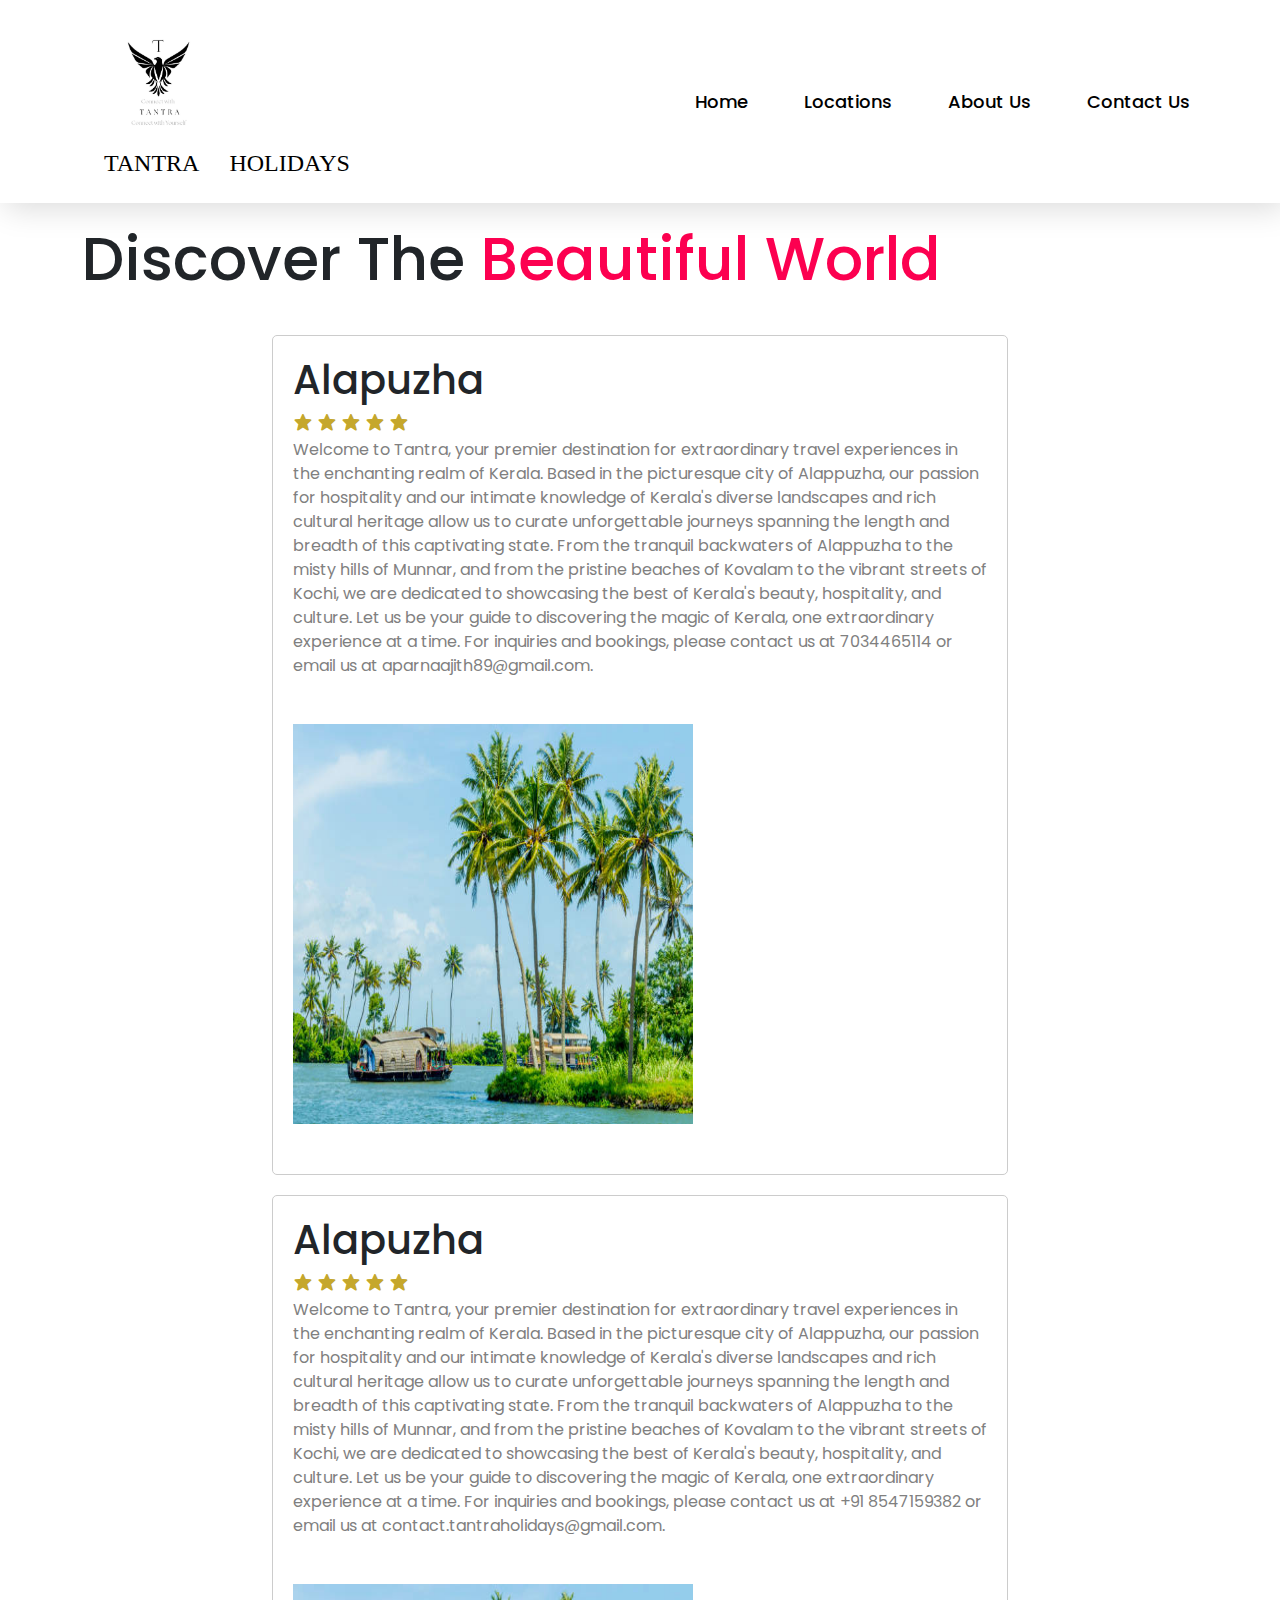
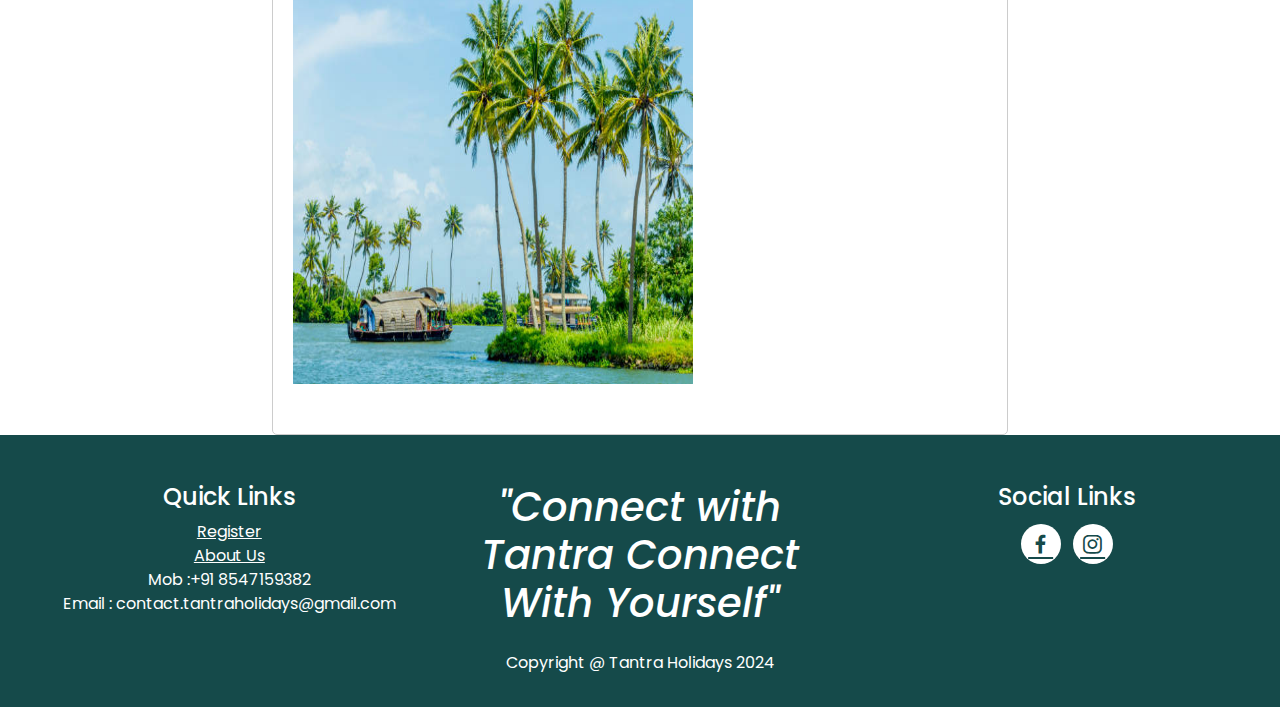
==== commit 6afa8eca: "Update about.html" ====
--- a/about.html
+++ b/about.html
@@ -129,7 +129,7 @@
                 <i class='bx bxs-star'></i>
                 <i class='bx bxs-star'></i>
             </div>
-                <p>Welcome to Tantra, your premier destination for extraordinary travel experiences in the enchanting realm of Kerala. Based in the picturesque city of Alappuzha, our passion for hospitality and our intimate knowledge of Kerala's diverse landscapes and rich cultural heritage allow us to curate unforgettable journeys spanning the length and breadth of this captivating state. From the tranquil backwaters of Alappuzha to the misty hills of Munnar, and from the pristine beaches of Kovalam to the vibrant streets of Kochi, we are dedicated to showcasing the best of Kerala's beauty, hospitality, and culture. Let us be your guide to discovering the magic of Kerala, one extraordinary experience at a time. For inquiries and bookings, please contact us at 7034465114 or email us at aparnaajith89@gmail.com.</p>
+                <p>Welcome to Tantra, your premier destination for extraordinary travel experiences in the enchanting realm of Kerala. Based in the picturesque city of Alappuzha, our passion for hospitality and our intimate knowledge of Kerala's diverse landscapes and rich cultural heritage allow us to curate unforgettable journeys spanning the length and breadth of this captivating state. From the tranquil backwaters of Alappuzha to the misty hills of Munnar, and from the pristine beaches of Kovalam to the vibrant streets of Kochi, we are dedicated to showcasing the best of Kerala's beauty, hospitality, and culture. Let us be your guide to discovering the magic of Kerala, one extraordinary experience at a time. For inquiries and bookings, please contact us at +91 8547159382 or email us at contact.tantraholidays@gmail.com.</p>
             <div class="location-img">
                 <img src="./files/alapuzha.jpg" alt="">
             </div>
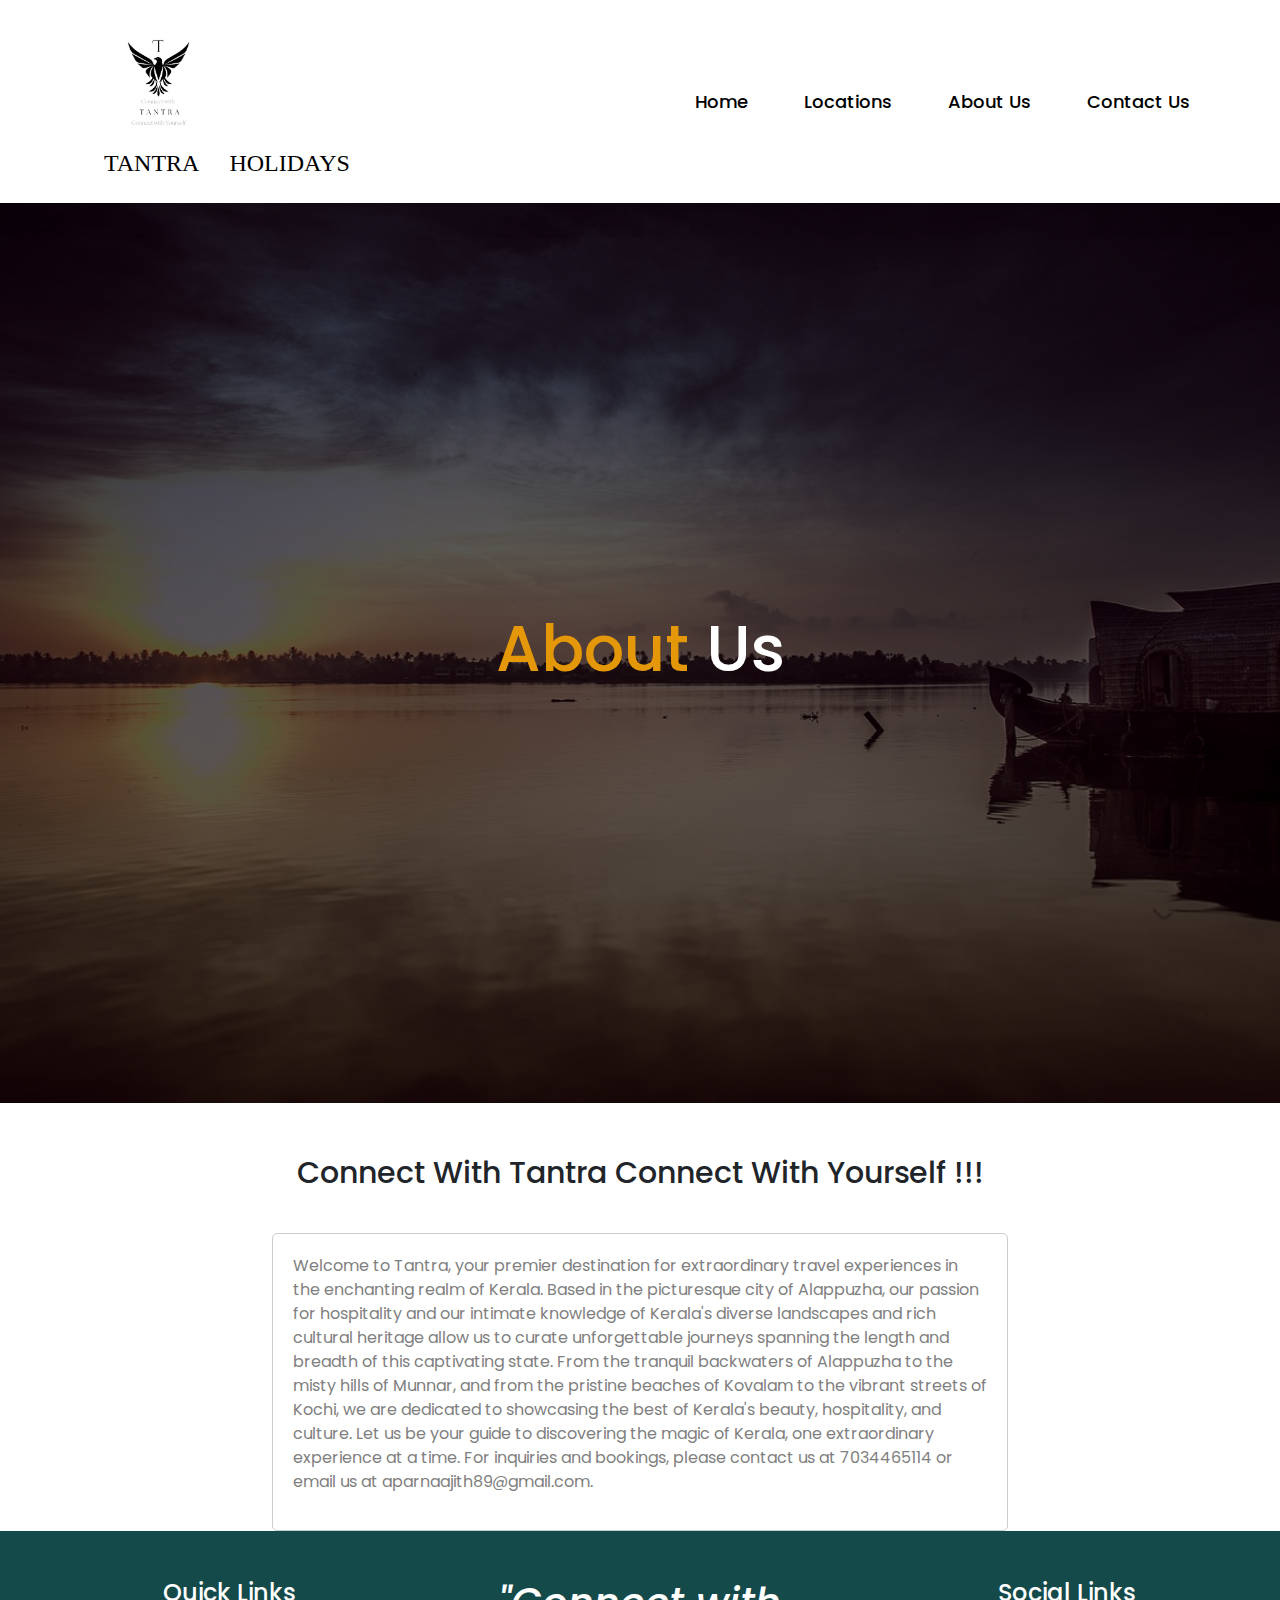
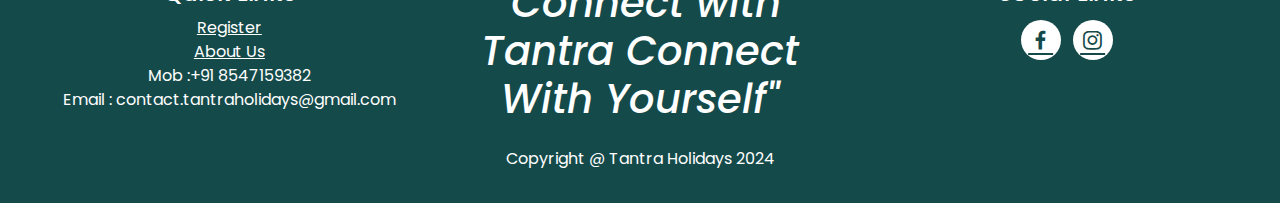
==== commit d2fca480: "Update about.html" ====
--- a/about.html
+++ b/about.html
@@ -88,32 +88,19 @@
     </nav>
 </header>
 
-
+<section class="home_section" id="home">
+    <div class="overlay">
+        <div class="container">
+            <div class="home">
+                <h1><span>About </span> Us </h1>
+            </div>
+        </div>
+    </div>
+</section>
 
 <section class="container">
-    <div class="location-heading">
-            <h1>Discover The <span>Beautiful World</span></h1>
-        </div>
-    <div class="row justify-content-center">
-        <div class="col-md-8">
-            <div class="container-box">
-                <div class="container-image">
-                    <!-- You can add images here -->
-                </div>
-                <h1>Alapuzha</h1>
-                <div class="stars">
-                <i class='bx bxs-star'></i>
-                <i class='bx bxs-star'></i>
-                <i class='bx bxs-star'></i>
-                <i class='bx bxs-star'></i>
-                <i class='bx bxs-star'></i>
-            </div>
-                <p>Welcome to Tantra, your premier destination for extraordinary travel experiences in the enchanting realm of Kerala. Based in the picturesque city of Alappuzha, our passion for hospitality and our intimate knowledge of Kerala's diverse landscapes and rich cultural heritage allow us to curate unforgettable journeys spanning the length and breadth of this captivating state. From the tranquil backwaters of Alappuzha to the misty hills of Munnar, and from the pristine beaches of Kovalam to the vibrant streets of Kochi, we are dedicated to showcasing the best of Kerala's beauty, hospitality, and culture. Let us be your guide to discovering the magic of Kerala, one extraordinary experience at a time. For inquiries and bookings, please contact us at 7034465114 or email us at aparnaajith89@gmail.com.</p>
-            <div class="location-img">
-                <img src="./files/alapuzha.jpg" alt="">
-            </div>
-            </div>
-        </div>
+    <div class="text text-center">
+        <h2>Connect With Tantra Connect With Yourself !!!</h2>
     </div>
     <div class="row justify-content-center">
         <div class="col-md-8">
@@ -121,18 +108,7 @@
                 <div class="container-image">
                     <!-- You can add images here -->
                 </div>
-                <h1>Alapuzha</h1>
-                <div class="stars">
-                <i class='bx bxs-star'></i>
-                <i class='bx bxs-star'></i>
-                <i class='bx bxs-star'></i>
-                <i class='bx bxs-star'></i>
-                <i class='bx bxs-star'></i>
-            </div>
-                <p>Welcome to Tantra, your premier destination for extraordinary travel experiences in the enchanting realm of Kerala. Based in the picturesque city of Alappuzha, our passion for hospitality and our intimate knowledge of Kerala's diverse landscapes and rich cultural heritage allow us to curate unforgettable journeys spanning the length and breadth of this captivating state. From the tranquil backwaters of Alappuzha to the misty hills of Munnar, and from the pristine beaches of Kovalam to the vibrant streets of Kochi, we are dedicated to showcasing the best of Kerala's beauty, hospitality, and culture. Let us be your guide to discovering the magic of Kerala, one extraordinary experience at a time. For inquiries and bookings, please contact us at +91 8547159382 or email us at contact.tantraholidays@gmail.com.</p>
-            <div class="location-img">
-                <img src="./files/alapuzha.jpg" alt="">
-            </div>
+                <p>Welcome to Tantra, your premier destination for extraordinary travel experiences in the enchanting realm of Kerala. Based in the picturesque city of Alappuzha, our passion for hospitality and our intimate knowledge of Kerala's diverse landscapes and rich cultural heritage allow us to curate unforgettable journeys spanning the length and breadth of this captivating state. From the tranquil backwaters of Alappuzha to the misty hills of Munnar, and from the pristine beaches of Kovalam to the vibrant streets of Kochi, we are dedicated to showcasing the best of Kerala's beauty, hospitality, and culture. Let us be your guide to discovering the magic of Kerala, one extraordinary experience at a time. For inquiries and bookings, please contact us at 7034465114 or email us at aparnaajith89@gmail.com.</p>
             </div>
         </div>
     </div>
